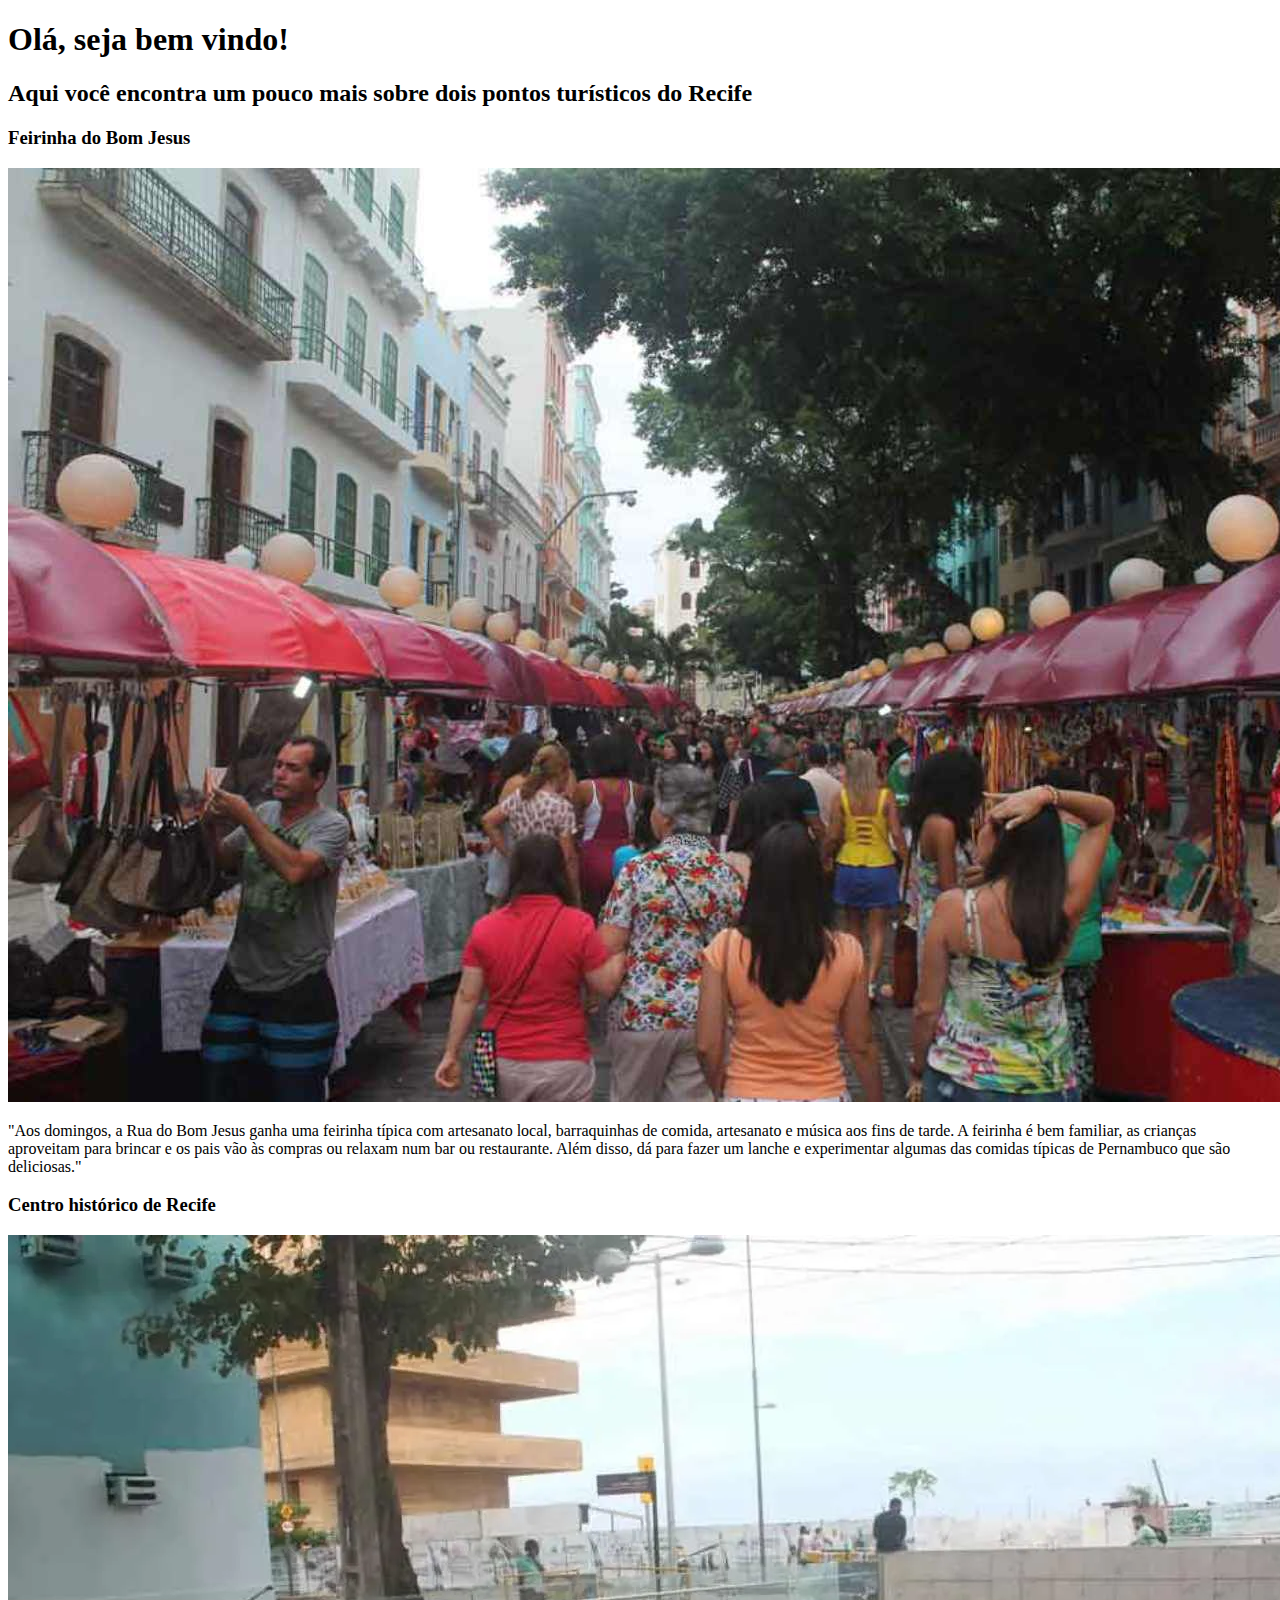
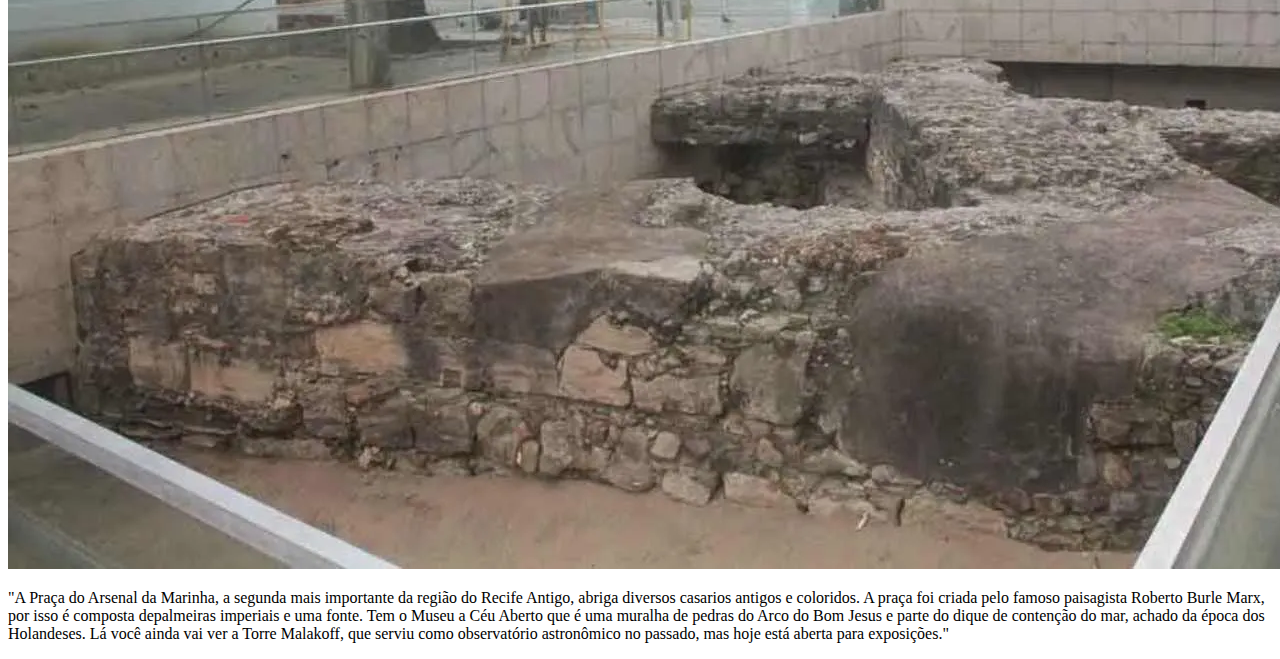
==== saiba-mais.html @ 682333e2 "exercio link marco zero" ====
<!DOCTYPE html>
<html lang="pt-br">

<head>
    <meta charset="UTF-8">
    <meta name="viewport" content="width=device-width, initial-scale=1.0">
    <title>Saiba mais!</title>
</head>

<body>
    <h1>Olá, seja bem vindo!</h1>
    <h2>Aqui você encontra um pouco mais sobre dois pontos turísticos do Recife </h2>
    <h3>Feirinha do Bom Jesus</h3>
    <img src="./imagens/Feirinha-do-Bom-Jesus.jpg" alt="Feirinha do Bom Jesus">
    <p>
        "Aos domingos, a Rua do Bom Jesus ganha uma feirinha típica com artesanato local, barraquinhas de comida,
        artesanato e música aos fins de tarde. A feirinha é bem familiar, as crianças aproveitam para brincar e os pais
        vão às compras ou relaxam num bar ou restaurante. Além disso, dá para fazer um lanche e experimentar algumas das
        comidas típicas de Pernambuco que são deliciosas."
    </p>

    <h3>Centro histórico de Recife</h3>
    <img src="./imagens/Centro-Historico-de-Recife.webp" alt="Centro histórico de Recife">
    <p>"A Praça do Arsenal da Marinha, a segunda mais importante da região do Recife Antigo, abriga diversos        casarios antigos e coloridos. A praça foi criada pelo famoso paisagista Roberto Burle Marx, por isso é composta depalmeiras imperiais e uma fonte.

    Tem o Museu a Céu Aberto que é uma muralha de pedras do Arco do Bom Jesus e parte do dique de contenção do mar,
    achado da época dos Holandeses. Lá você ainda vai ver a Torre Malakoff, que serviu como observatório astronômico
    no passado, mas hoje está aberta para exposições."</p>
</body>

</html>
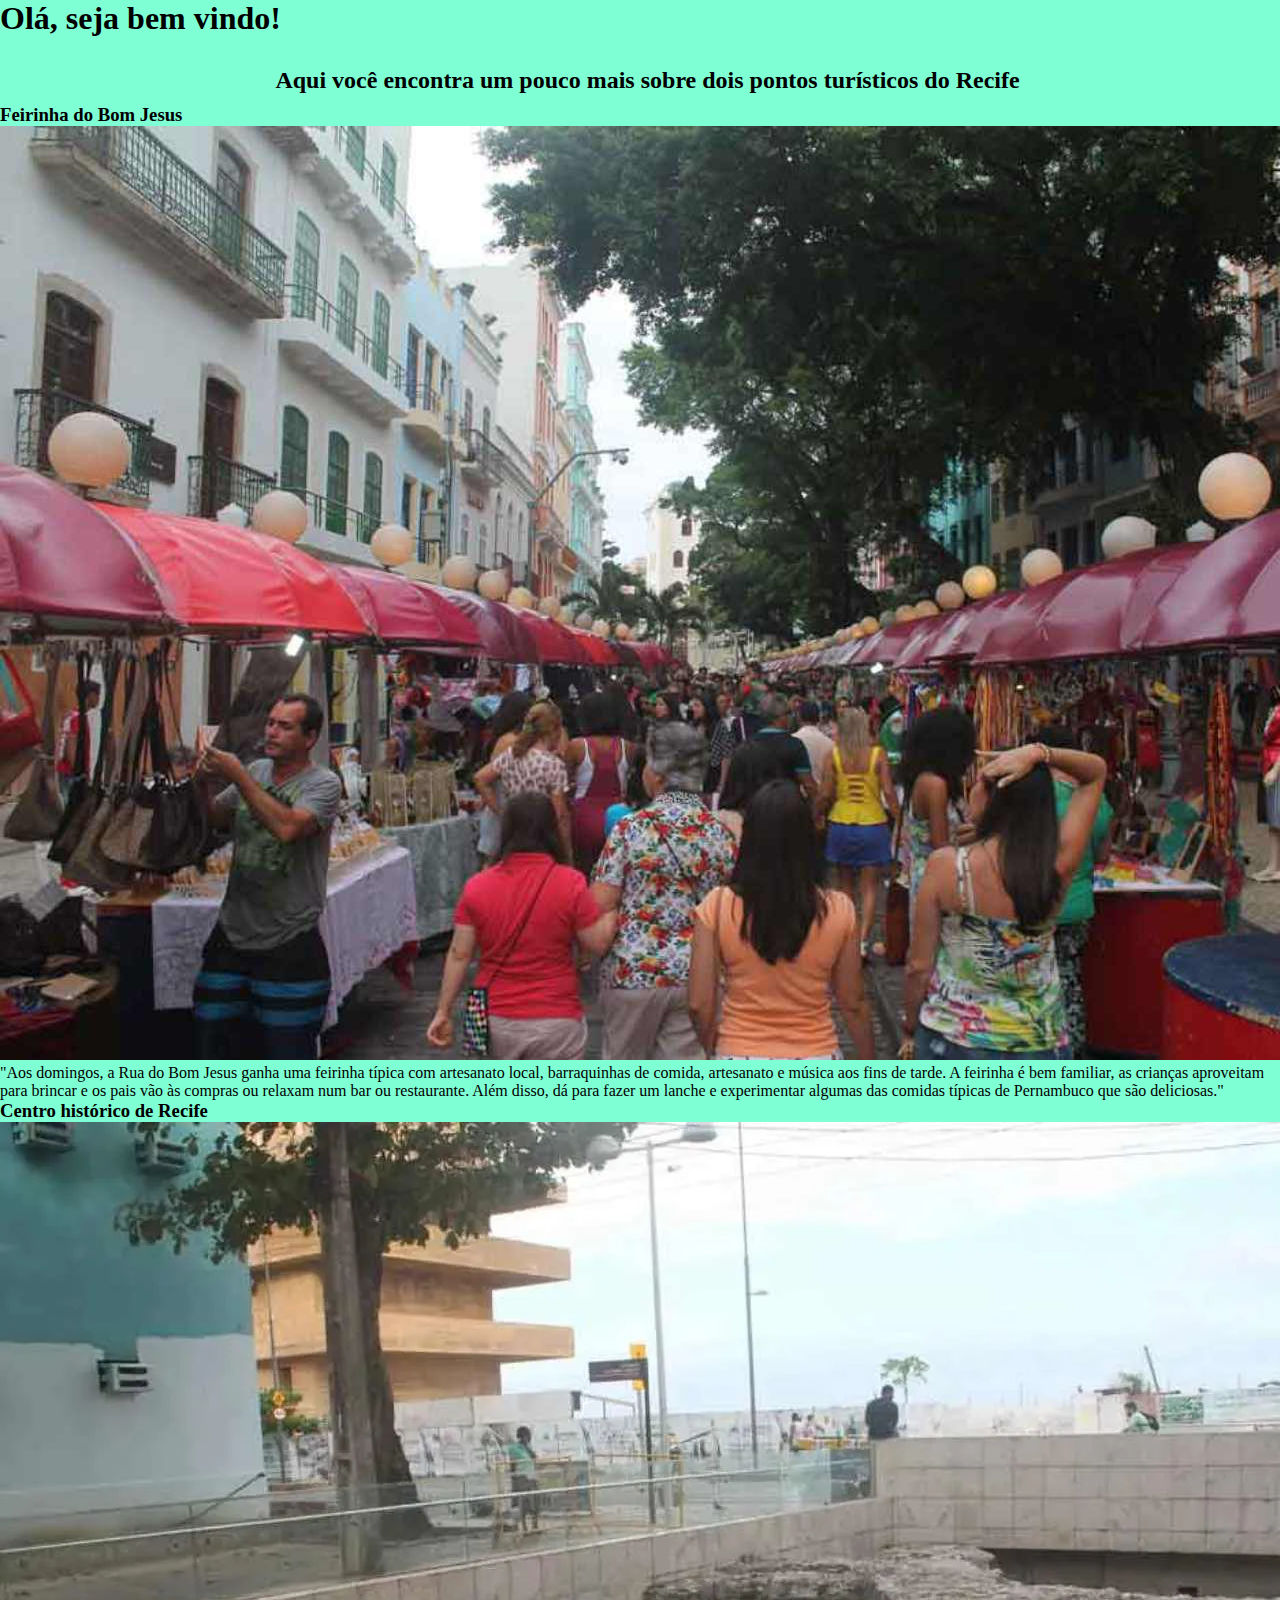
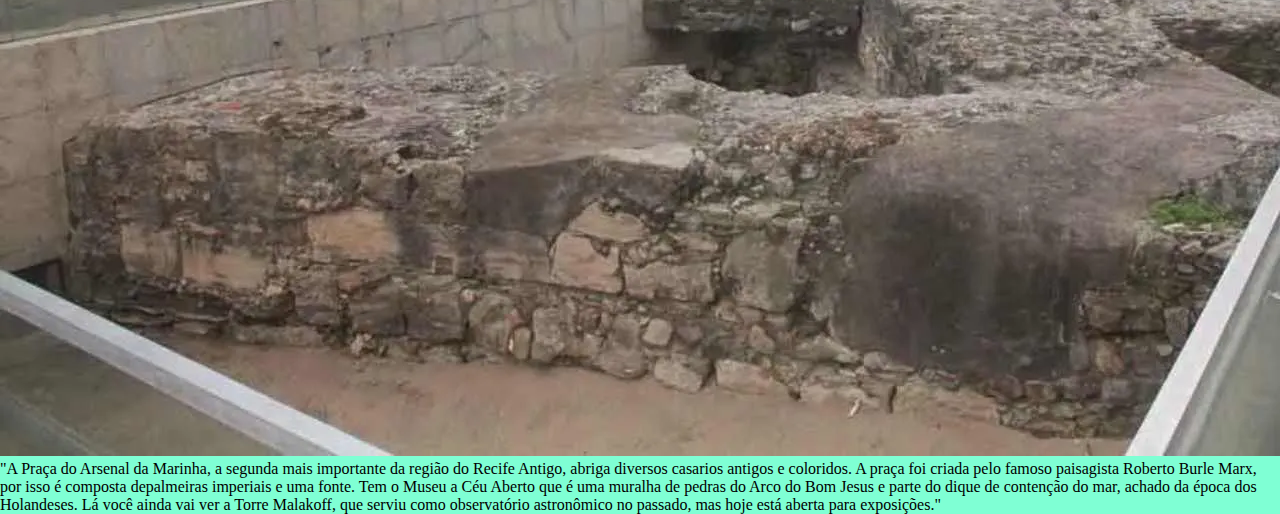
==== commit 812298fa: "novas configurações aplicadas: justify-content" ====
--- a/saiba-mais.html
+++ b/saiba-mais.html
@@ -5,6 +5,7 @@
     <meta charset="UTF-8">
     <meta name="viewport" content="width=device-width, initial-scale=1.0">
     <title>Saiba mais!</title>
+    <link rel="stylesheet" href="style.css">
 </head>
 
 <body>
--- a/style.css
+++ b/style.css
@@ -0,0 +1,61 @@
+@charset "UTF-8";
+
+* {
+    margin: 0px;
+    padding: 0px;
+}
+
+header > h1 {
+    text-align: center;
+    background-color: blueviolet;
+    height: 60px;
+    padding: 50px;
+
+}
+
+h2 {
+    margin: 30px 0px 10px 15px;
+    text-align: center;
+}
+h2 > a {
+    text-decoration: none;
+}
+
+nav {
+    display: flex;
+    justify-content: center;
+    padding: 10px;
+    background-color: rgb(128, 197, 199);
+    box-shadow: 0px 7px 7px;
+    
+}
+
+nav > a {
+    padding: 10px;
+    text-decoration: none;
+    font-size: 120%;
+}
+
+body {
+    background-color: aquamarine;
+}
+
+body > main {
+    margin: 0px 15px;
+    font-size: 20px;
+    text-align: justify;
+    text-indent: 30px;
+}
+
+main > img {
+    width: 1318px;
+    height: 700px;
+}
+
+footer > p {
+    text-align: center;
+    background-color: black;
+    color: white;
+    height: 30px;
+    padding: 15px;
+}